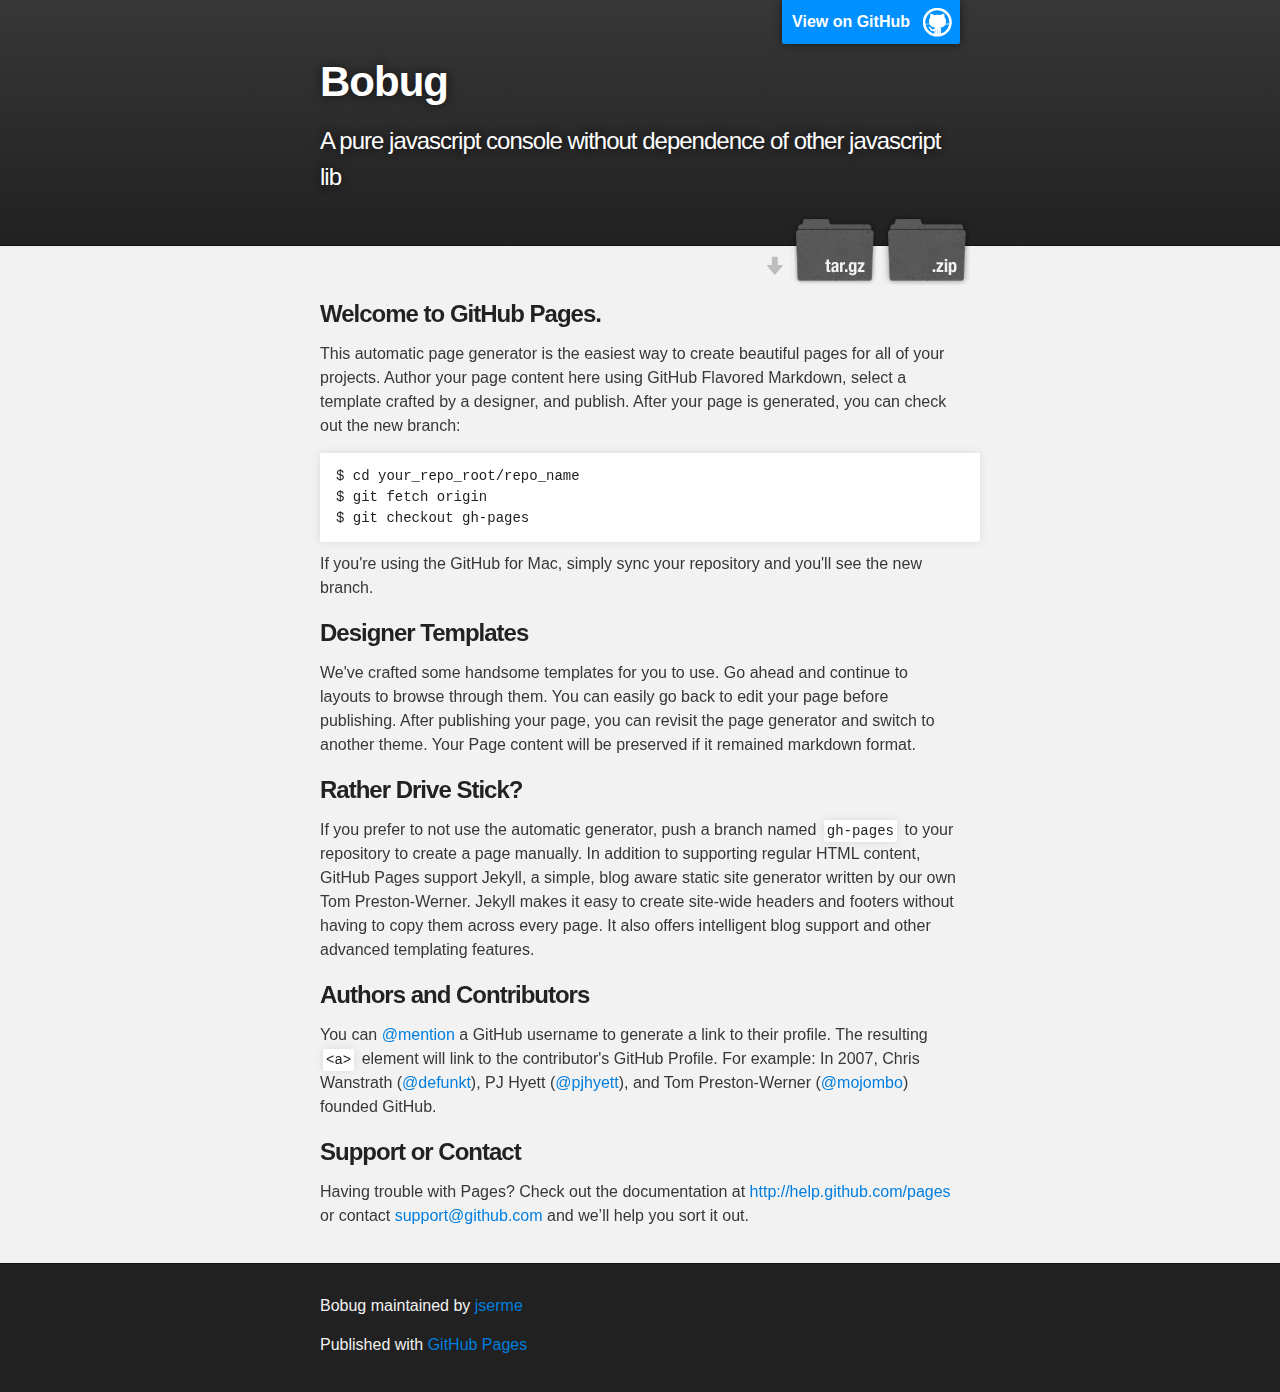
==== index.html @ e3f199c5 "Created gh-pages branch via GitHub" ====
<!DOCTYPE html>
<html>

  <head>
    <meta charset='utf-8' />
    <meta http-equiv="X-UA-Compatible" content="chrome=1" />
    <meta name="description" content="Bobug : A pure javascript console without dependence of other javascript lib" />

    <link rel="stylesheet" type="text/css" media="screen" href="stylesheets/stylesheet.css">

    <title>Bobug</title>
  </head>

  <body>

    <!-- HEADER -->
    <div id="header_wrap" class="outer">
        <header class="inner">
          <a id="forkme_banner" href="https://github.com/jserme/Bobug">View on GitHub</a>

          <h1 id="project_title">Bobug</h1>
          <h2 id="project_tagline">A pure javascript console without dependence of other javascript lib</h2>

            <section id="downloads">
              <a class="zip_download_link" href="https://github.com/jserme/Bobug/zipball/master">Download this project as a .zip file</a>
              <a class="tar_download_link" href="https://github.com/jserme/Bobug/tarball/master">Download this project as a tar.gz file</a>
            </section>
        </header>
    </div>

    <!-- MAIN CONTENT -->
    <div id="main_content_wrap" class="outer">
      <section id="main_content" class="inner">
        <h3>Welcome to GitHub Pages.</h3>

<p>This automatic page generator is the easiest way to create beautiful pages for all of your projects. Author your page content here using GitHub Flavored Markdown, select a template crafted by a designer, and publish. After your page is generated, you can check out the new branch:</p>

<pre><code>$ cd your_repo_root/repo_name
$ git fetch origin
$ git checkout gh-pages
</code></pre>

<p>If you're using the GitHub for Mac, simply sync your repository and you'll see the new branch.</p>

<h3>Designer Templates</h3>

<p>We've crafted some handsome templates for you to use. Go ahead and continue to layouts to browse through them. You can easily go back to edit your page before publishing. After publishing your page, you can revisit the page generator and switch to another theme. Your Page content will be preserved if it remained markdown format.</p>

<h3>Rather Drive Stick?</h3>

<p>If you prefer to not use the automatic generator, push a branch named <code>gh-pages</code> to your repository to create a page manually. In addition to supporting regular HTML content, GitHub Pages support Jekyll, a simple, blog aware static site generator written by our own Tom Preston-Werner. Jekyll makes it easy to create site-wide headers and footers without having to copy them across every page. It also offers intelligent blog support and other advanced templating features.</p>

<h3>Authors and Contributors</h3>

<p>You can <a href="https://github.com/blog/821" class="user-mention">@mention</a> a GitHub username to generate a link to their profile. The resulting <code>&lt;a&gt;</code> element will link to the contributor's GitHub Profile. For example: In 2007, Chris Wanstrath (<a href="https://github.com/defunkt" class="user-mention">@defunkt</a>), PJ Hyett (<a href="https://github.com/pjhyett" class="user-mention">@pjhyett</a>), and Tom Preston-Werner (<a href="https://github.com/mojombo" class="user-mention">@mojombo</a>) founded GitHub.</p>

<h3>Support or Contact</h3>

<p>Having trouble with Pages? Check out the documentation at <a href="http://help.github.com/pages">http://help.github.com/pages</a> or contact <a href="mailto:support@github.com">support@github.com</a> and we’ll help you sort it out.</p>
      </section>
    </div>

    <!-- FOOTER  -->
    <div id="footer_wrap" class="outer">
      <footer class="inner">
        <p class="copyright">Bobug maintained by <a href="https://github.com/jserme">jserme</a></p>
        <p>Published with <a href="http://pages.github.com">GitHub Pages</a></p>
      </footer>
    </div>

              <script type="text/javascript">
            var gaJsHost = (("https:" == document.location.protocol) ? "https://ssl." : "http://www.");
            document.write(unescape("%3Cscript src='" + gaJsHost + "google-analytics.com/ga.js' type='text/javascript'%3E%3C/script%3E"));
          </script>
          <script type="text/javascript">
            try {
              var pageTracker = _gat._getTracker("UA-31489844-2");
            pageTracker._trackPageview();
            } catch(err) {}
          </script>


  </body>
</html>
---- stylesheets/stylesheet.css ----
/*******************************************************************************
Slate Theme for Github Pages
by Jason Costello, @jsncostello
*******************************************************************************/

@import url(pygment_trac.css);

/*******************************************************************************
MeyerWeb Reset
*******************************************************************************/

html, body, div, span, applet, object, iframe,
h1, h2, h3, h4, h5, h6, p, blockquote, pre,
a, abbr, acronym, address, big, cite, code,
del, dfn, em, img, ins, kbd, q, s, samp,
small, strike, strong, sub, sup, tt, var,
b, u, i, center,
dl, dt, dd, ol, ul, li,
fieldset, form, label, legend,
table, caption, tbody, tfoot, thead, tr, th, td,
article, aside, canvas, details, embed,
figure, figcaption, footer, header, hgroup,
menu, nav, output, ruby, section, summary,
time, mark, audio, video {
  margin: 0;
  padding: 0;
  border: 0;
  font: inherit;
  vertical-align: baseline;
}

/* HTML5 display-role reset for older browsers */
article, aside, details, figcaption, figure,
footer, header, hgroup, menu, nav, section {
  display: block;
}

ol, ul {
  list-style: none;
}

blockquote, q {
}

table {
  border-collapse: collapse;
  border-spacing: 0;
}

a:focus {
  outline: none;
}

/*******************************************************************************
Theme Styles
*******************************************************************************/

body {
  box-sizing: border-box;
  color:#373737;
  background: #212121;
  font-size: 16px;
  font-family: 'Myriad Pro', Calibri, Helvetica, Arial, sans-serif;
  line-height: 1.5;
  -webkit-font-smoothing: antialiased;
}

h1, h2, h3, h4, h5, h6 {
  margin: 10px 0;
  font-weight: 700;
  color:#222222;
  font-family: 'Lucida Grande', 'Calibri', Helvetica, Arial, sans-serif;
  letter-spacing: -1px;
}

h1 {
  font-size: 36px;
  font-weight: 700;
}

h2 {
  padding-bottom: 10px;
  font-size: 32px;
  background: url('../images/bg_hr.png') repeat-x bottom;
}

h3 {
  font-size: 24px;
}

h4 {
  font-size: 21px;
}

h5 {
  font-size: 18px;
}

h6 {
  font-size: 16px;
}

p {
  margin: 10px 0 15px 0;
}

footer p {
  color: #f2f2f2;
}

a {
  text-decoration: none;
  color: #007edf;
  text-shadow: none;

  transition: color 0.5s ease;
  transition: text-shadow 0.5s ease;
  -webkit-transition: color 0.5s ease;
  -webkit-transition: text-shadow 0.5s ease;
  -moz-transition: color 0.5s ease;
  -moz-transition: text-shadow 0.5s ease;
  -o-transition: color 0.5s ease;
  -o-transition: text-shadow 0.5s ease;
  -ms-transition: color 0.5s ease;
  -ms-transition: text-shadow 0.5s ease;
}

#main_content a:hover {
  color: #0069ba;
  text-shadow: #0090ff 0px 0px 2px;
}

footer a:hover {
  color: #43adff;
  text-shadow: #0090ff 0px 0px 2px;
}

em {
  font-style: italic;
}

strong {
  font-weight: bold;
}

img {
  position: relative;
  margin: 0 auto;
  max-width: 739px;
  padding: 5px;
  margin: 10px 0 10px 0;
  border: 1px solid #ebebeb;

  box-shadow: 0 0 5px #ebebeb;
  -webkit-box-shadow: 0 0 5px #ebebeb;
  -moz-box-shadow: 0 0 5px #ebebeb;
  -o-box-shadow: 0 0 5px #ebebeb;
  -ms-box-shadow: 0 0 5px #ebebeb;
}

pre, code {
  width: 100%;
  color: #222;
  background-color: #fff;

  font-family: Monaco, "Bitstream Vera Sans Mono", "Lucida Console", Terminal, monospace;
  font-size: 14px;

  border-radius: 2px;
  -moz-border-radius: 2px;
  -webkit-border-radius: 2px;



}

pre {
  width: 100%;
  padding: 10px;
  box-shadow: 0 0 10px rgba(0,0,0,.1);
  overflow: auto;
}

code {
  padding: 3px;
  margin: 0 3px;
  box-shadow: 0 0 10px rgba(0,0,0,.1);
}

pre code {
  display: block;
  box-shadow: none;
}

blockquote {
  color: #666;
  margin-bottom: 20px;
  padding: 0 0 0 20px;
  border-left: 3px solid #bbb;
}

ul, ol, dl {
  margin-bottom: 15px
}

ul li {
  list-style: inside;
  padding-left: 20px;
}

ol li {
  list-style: decimal inside;
  padding-left: 20px;
}

dl dt {
  font-weight: bold;
}

dl dd {
  padding-left: 20px;
  font-style: italic;
}

dl p {
  padding-left: 20px;
  font-style: italic;
}

hr {
  height: 1px;
  margin-bottom: 5px;
  border: none;
  background: url('../images/bg_hr.png') repeat-x center;
}

table {
  border: 1px solid #373737;
  margin-bottom: 20px;
  text-align: left;
 }

th {
  font-family: 'Lucida Grande', 'Helvetica Neue', Helvetica, Arial, sans-serif;
  padding: 10px;
  background: #373737;
  color: #fff;
 }

td {
  padding: 10px;
  border: 1px solid #373737;
 }

form {
  background: #f2f2f2;
  padding: 20px;
}

img {
  width: 100%;
  max-width: 100%;
}

/*******************************************************************************
Full-Width Styles
*******************************************************************************/

.outer {
  width: 100%;
}

.inner {
  position: relative;
  max-width: 640px;
  padding: 20px 10px;
  margin: 0 auto;
}

#forkme_banner {
  display: block;
  position: absolute;
  top:0;
  right: 10px;
  z-index: 10;
  padding: 10px 50px 10px 10px;
  color: #fff;
  background: url('../images/blacktocat.png') #0090ff no-repeat 95% 50%;
  font-weight: 700;
  box-shadow: 0 0 10px rgba(0,0,0,.5);
  border-bottom-left-radius: 2px;
  border-bottom-right-radius: 2px;
}

#header_wrap {
  background: #212121;
  background: -moz-linear-gradient(top, #373737, #212121);
  background: -webkit-linear-gradient(top, #373737, #212121);
  background: -ms-linear-gradient(top, #373737, #212121);
  background: -o-linear-gradient(top, #373737, #212121);
  background: linear-gradient(top, #373737, #212121);
}

#header_wrap .inner {
  padding: 50px 10px 30px 10px;
}

#project_title {
  margin: 0;
  color: #fff;
  font-size: 42px;
  font-weight: 700;
  text-shadow: #111 0px 0px 10px;
}

#project_tagline {
  color: #fff;
  font-size: 24px;
  font-weight: 300;
  background: none;
  text-shadow: #111 0px 0px 10px;
}

#downloads {
  position: absolute;
  width: 210px;
  z-index: 10;
  bottom: -40px;
  right: 0;
  height: 70px;
  background: url('../images/icon_download.png') no-repeat 0% 90%;
}

.zip_download_link {
  display: block;
  float: right;
  width: 90px;
  height:70px;
  text-indent: -5000px;
  overflow: hidden;
  background: url(../images/sprite_download.png) no-repeat bottom left;
}

.tar_download_link {
  display: block;
  float: right;
  width: 90px;
  height:70px;
  text-indent: -5000px;
  overflow: hidden;
  background: url(../images/sprite_download.png) no-repeat bottom right;
  margin-left: 10px;
}

.zip_download_link:hover {
  background: url(../images/sprite_download.png) no-repeat top left;
}

.tar_download_link:hover {
  background: url(../images/sprite_download.png) no-repeat top right;
}

#main_content_wrap {
  background: #f2f2f2;
  border-top: 1px solid #111;
  border-bottom: 1px solid #111;
}

#main_content {
  padding-top: 40px;
}

#footer_wrap {
  background: #212121;
}



/*******************************************************************************
Small Device Styles
*******************************************************************************/

@media screen and (max-width: 480px) {
  body {
    font-size:14px;
  }

  #downloads {
    display: none;
  }

  .inner {
    min-width: 320px;
    max-width: 480px;
  }

  #project_title {
  font-size: 32px;
  }

  h1 {
    font-size: 28px;
  }

  h2 {
    font-size: 24px;
  }

  h3 {
    font-size: 21px;
  }

  h4 {
    font-size: 18px;
  }

  h5 {
    font-size: 14px;
  }

  h6 {
    font-size: 12px;
  }

  code, pre {
    min-width: 320px;
    max-width: 480px;
    font-size: 11px;
  }

}
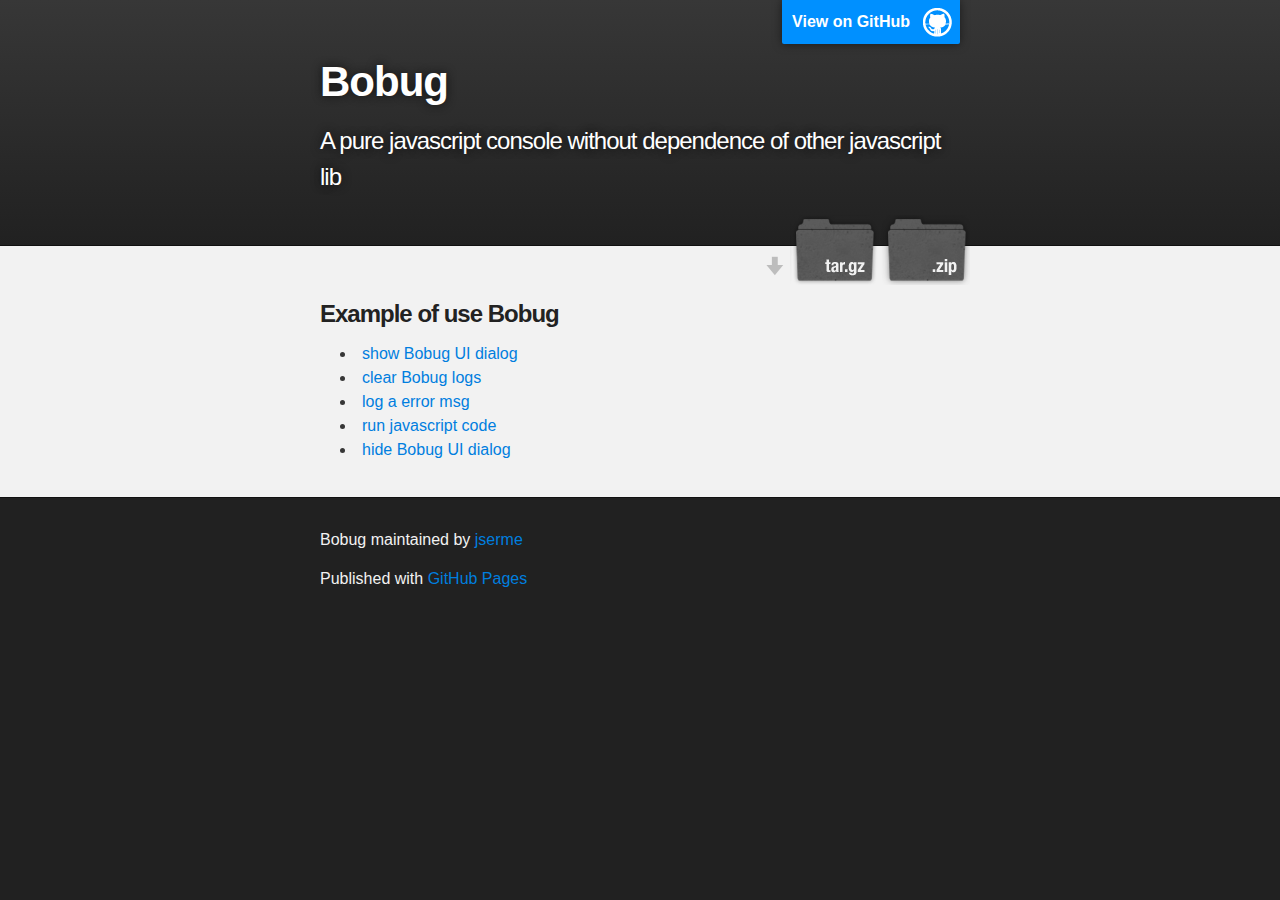
==== commit 3fee1a7e: "demo page" ====
--- a/index.html
+++ b/index.html
@@ -8,6 +8,8 @@
 
     <link rel="stylesheet" type="text/css" media="screen" href="stylesheets/stylesheet.css">
 
+    <link type="text/css" rel="stylesheet" href="bobug.css" />
+    <script type="text/javascript" charset="utf-8" src="bobug.js"> </script>
     <title>Bobug</title>
   </head>
 
@@ -31,39 +33,22 @@
     <!-- MAIN CONTENT -->
     <div id="main_content_wrap" class="outer">
       <section id="main_content" class="inner">
-        <h3>Welcome to GitHub Pages.</h3>
+        <h3>Example of use Bobug</h3>
+        <ul>
+            <li><a href="javascript:;" onclick="Bobug.show()">show Bobug UI dialog </a></li>
+            <li><a href="javascript:;" onclick="Bobug.clear()">clear Bobug logs </a></li>
+            <li><a href="javascript:;" onclick="Bobug.error('some thing error')">log a error msg </a></li>
+            <li><a href="javascript:;" onclick="Bobug.run('alert(123456)')">run javascript code </a></li>
+            <li><a href="javascript:;" onclick="Bobug.hide()">hide Bobug UI dialog </a></li>
+        </ul>
 
-<p>This automatic page generator is the easiest way to create beautiful pages for all of your projects. Author your page content here using GitHub Flavored Markdown, select a template crafted by a designer, and publish. After your page is generated, you can check out the new branch:</p>
-
-<pre><code>$ cd your_repo_root/repo_name
-$ git fetch origin
-$ git checkout gh-pages
-</code></pre>
-
-<p>If you're using the GitHub for Mac, simply sync your repository and you'll see the new branch.</p>
-
-<h3>Designer Templates</h3>
-
-<p>We've crafted some handsome templates for you to use. Go ahead and continue to layouts to browse through them. You can easily go back to edit your page before publishing. After publishing your page, you can revisit the page generator and switch to another theme. Your Page content will be preserved if it remained markdown format.</p>
-
-<h3>Rather Drive Stick?</h3>
-
-<p>If you prefer to not use the automatic generator, push a branch named <code>gh-pages</code> to your repository to create a page manually. In addition to supporting regular HTML content, GitHub Pages support Jekyll, a simple, blog aware static site generator written by our own Tom Preston-Werner. Jekyll makes it easy to create site-wide headers and footers without having to copy them across every page. It also offers intelligent blog support and other advanced templating features.</p>
-
-<h3>Authors and Contributors</h3>
-
-<p>You can <a href="https://github.com/blog/821" class="user-mention">@mention</a> a GitHub username to generate a link to their profile. The resulting <code>&lt;a&gt;</code> element will link to the contributor's GitHub Profile. For example: In 2007, Chris Wanstrath (<a href="https://github.com/defunkt" class="user-mention">@defunkt</a>), PJ Hyett (<a href="https://github.com/pjhyett" class="user-mention">@pjhyett</a>), and Tom Preston-Werner (<a href="https://github.com/mojombo" class="user-mention">@mojombo</a>) founded GitHub.</p>
-
-<h3>Support or Contact</h3>
-
-<p>Having trouble with Pages? Check out the documentation at <a href="http://help.github.com/pages">http://help.github.com/pages</a> or contact <a href="mailto:support@github.com">support@github.com</a> and we’ll help you sort it out.</p>
       </section>
     </div>
 
     <!-- FOOTER  -->
     <div id="footer_wrap" class="outer">
       <footer class="inner">
-        <p class="copyright">Bobug maintained by <a href="https://github.com/jserme">jserme</a></p>
+        <p class="copyright">Bobug maintained by <a href="https://jser.me">jserme</a></p>
         <p>Published with <a href="http://pages.github.com">GitHub Pages</a></p>
       </footer>
     </div>
--- a/bobug.css
+++ b/bobug.css
@@ -0,0 +1,193 @@
+.bobug-console-separate {
+	position:absolute;
+	right:1em;
+	top:1em;
+	z-index:999
+}
+.bobug-console-inline {
+	display:-moz-inline-stack;
+	display:inline-block;
+	*display:inline;
+	zoom:1;
+	vertical-align:top
+}
+
+.bobug-console-inline .bobug-console-content {
+	position:relative
+}
+
+.bobug-console-content {
+	background:#777;
+	_background:#d8d8da url(http://yui.yahooapis.com/3.5.0/build/console/assets/skins/sam/bg.png) repeat-x 0 0;
+	font:normal 13px/1.3 Arial,sans-serif;
+	text-align:left;
+	border:1px solid #777;
+	border-radius:10px;
+	-moz-border-radius:10px;
+	-webkit-border-radius:10px;
+    position:fixed;
+    right:0;
+    bottom:0;
+}
+
+.bobug-console-hd, .bobug-console-bd, .bobug-console-ft {
+	position:relative
+}
+
+.bobug-console-hd, .bobug-console-ft .bobug-console-controls {
+	text-align:right
+}
+
+.bobug-console-hd {
+	background:#d8d8da url(http://yui.yahooapis.com/3.5.0/build/console/assets/skins/sam/bg.png) repeat-x 0 0;
+	padding:1ex;
+	border:1px solid transparent;
+	_border:0 none;
+	border-top-right-radius:10px;
+	border-top-left-radius:10px;
+	-moz-border-radius-topright:10px;
+	-moz-border-radius-topleft:10px;
+	-webkit-border-top-right-radius:10px;
+	-webkit-border-top-left-radius:10px
+}
+
+.bobug-console-bd {
+	background:#fff;
+	border-top:1px solid #777;
+	border-bottom:1px solid #777;
+	color:#000;
+	font-size:11px;
+	overflow:auto;
+	overflow-x:auto;
+	overflow-y:scroll;
+	_width:100%
+}
+
+.bobug-console-ft {
+	background:#d8d8da url(http://yui.yahooapis.com/3.5.0/build/console/assets/skins/sam/bg.png) repeat-x 0 0;
+	border:1px solid transparent;
+	_border:0 none;
+	border-bottom-right-radius:10px;
+	border-bottom-left-radius:10px;
+	-moz-border-radius-bottomright:10px;
+	-moz-border-radius-bottomleft:10px;
+	-webkit-border-bottom-right-radius:10px;
+	-webkit-border-bottom-left-radius:10px
+}
+ .bobug-console-controls {
+	padding:4px 1ex;
+	zoom:1
+}
+ .bobug-console-title {
+	color:#000;
+	display:inline;
+	float:left;
+	font-weight:bold;
+	font-size:13px;
+	height:24px;
+	line-height:24px;
+	margin:0;
+	padding-left:1ex
+}
+ .bobug-console-pause-label {
+	float:left
+}
+ .bobug-console-button {
+	line-height:1.3
+}
+ .bobug-console-collapsed .bobug-console-bd, .bobug-console-collapsed .bobug-console-ft {
+	display:none
+}
+ .bobug-console-content.bobug-console-collapsed {
+	-webkit-border-radius:0
+}
+ .bobug-console-collapsed .bobug-console-hd {
+	border-radius:10px;
+	-moz-border-radius:10px;
+	-webkit-border-radius:0
+}
+ .bobug-console-entry {
+	border-bottom:1px solid #aaa;
+	min-height:32px;
+	_height:32px
+}
+ .bobug-console-entry-meta {
+	margin:0;
+	overflow:hidden
+}
+ .bobug-console-entry-content {
+	margin:0;
+	padding:0 1ex;
+	white-space:pre-wrap;
+	word-wrap:break-word
+}
+
+.bobug-console-entry-meta .bobug-console-entry-src {
+	color:#000;
+	font-style:italic;
+	font-weight:bold;
+	float:right;
+	margin:2px 5px 0 0
+}
+
+.bobug-console-entry-meta .bobug-console-entry-time {
+	color:#777;
+	padding-left:1ex
+}
+
+.bobug-console-entry-warn .bobug-console-entry-meta .bobug-console-entry-time {
+	color:#555
+}
+
+.bobug-console-entry-info .bobug-console-entry-meta .bobug-console-entry-cat, .bobug-console-entry-warn .bobug-console-entry-meta .bobug-console-entry-cat, .bobug-console-entry-error .bobug-console-entry-meta .bobug-console-entry-cat {
+	display:none
+}
+
+.bobug-console-entry-warn {
+	background:#aee url(http://yui.yahooapis.com/3.5.0/build/console/assets/skins/sam/warn_error.png) no-repeat -15px 15px
+}
+
+.bobug-console-entry-error {
+	background:#ffa url(http://yui.yahooapis.com/3.5.0/build/console/assets/skins/sam/warn_error.png) no-repeat 5px -24px;
+	color:#900
+}
+
+.bobug-console-entry-warn .bobug-console-entry-content, .bobug-console-entry-error .bobug-console-entry-content {
+	padding-left:24px
+}
+.bobug-console-entry-cat {
+	text-transform:uppercase;
+	padding:1px 4px;
+	background-color:#ccc
+}
+.bobug-console-entry-info .bobug-console-entry-cat {
+	background-color:#ac2
+}
+.bobug-console-entry-warn .bobug-console-entry-cat {
+	background-color:#e81
+}
+.bobug-console-entry-error .bobug-console-entry-cat {
+	background-color:#b00;
+	color:#fff
+}
+
+.bobug-console-command textarea {
+    width:100%;
+    border : 1px solid #6c6c6c;
+    margin : 0;
+    padding:0;
+}
+
+.bobug-console-hidden {
+	display:none
+}
+
+.bobug-console-run {
+    margin-left:20px;
+    float:left;
+} 
+
+#bobug-css-stamp.skin-sam-console {
+	display:none
+}
+
